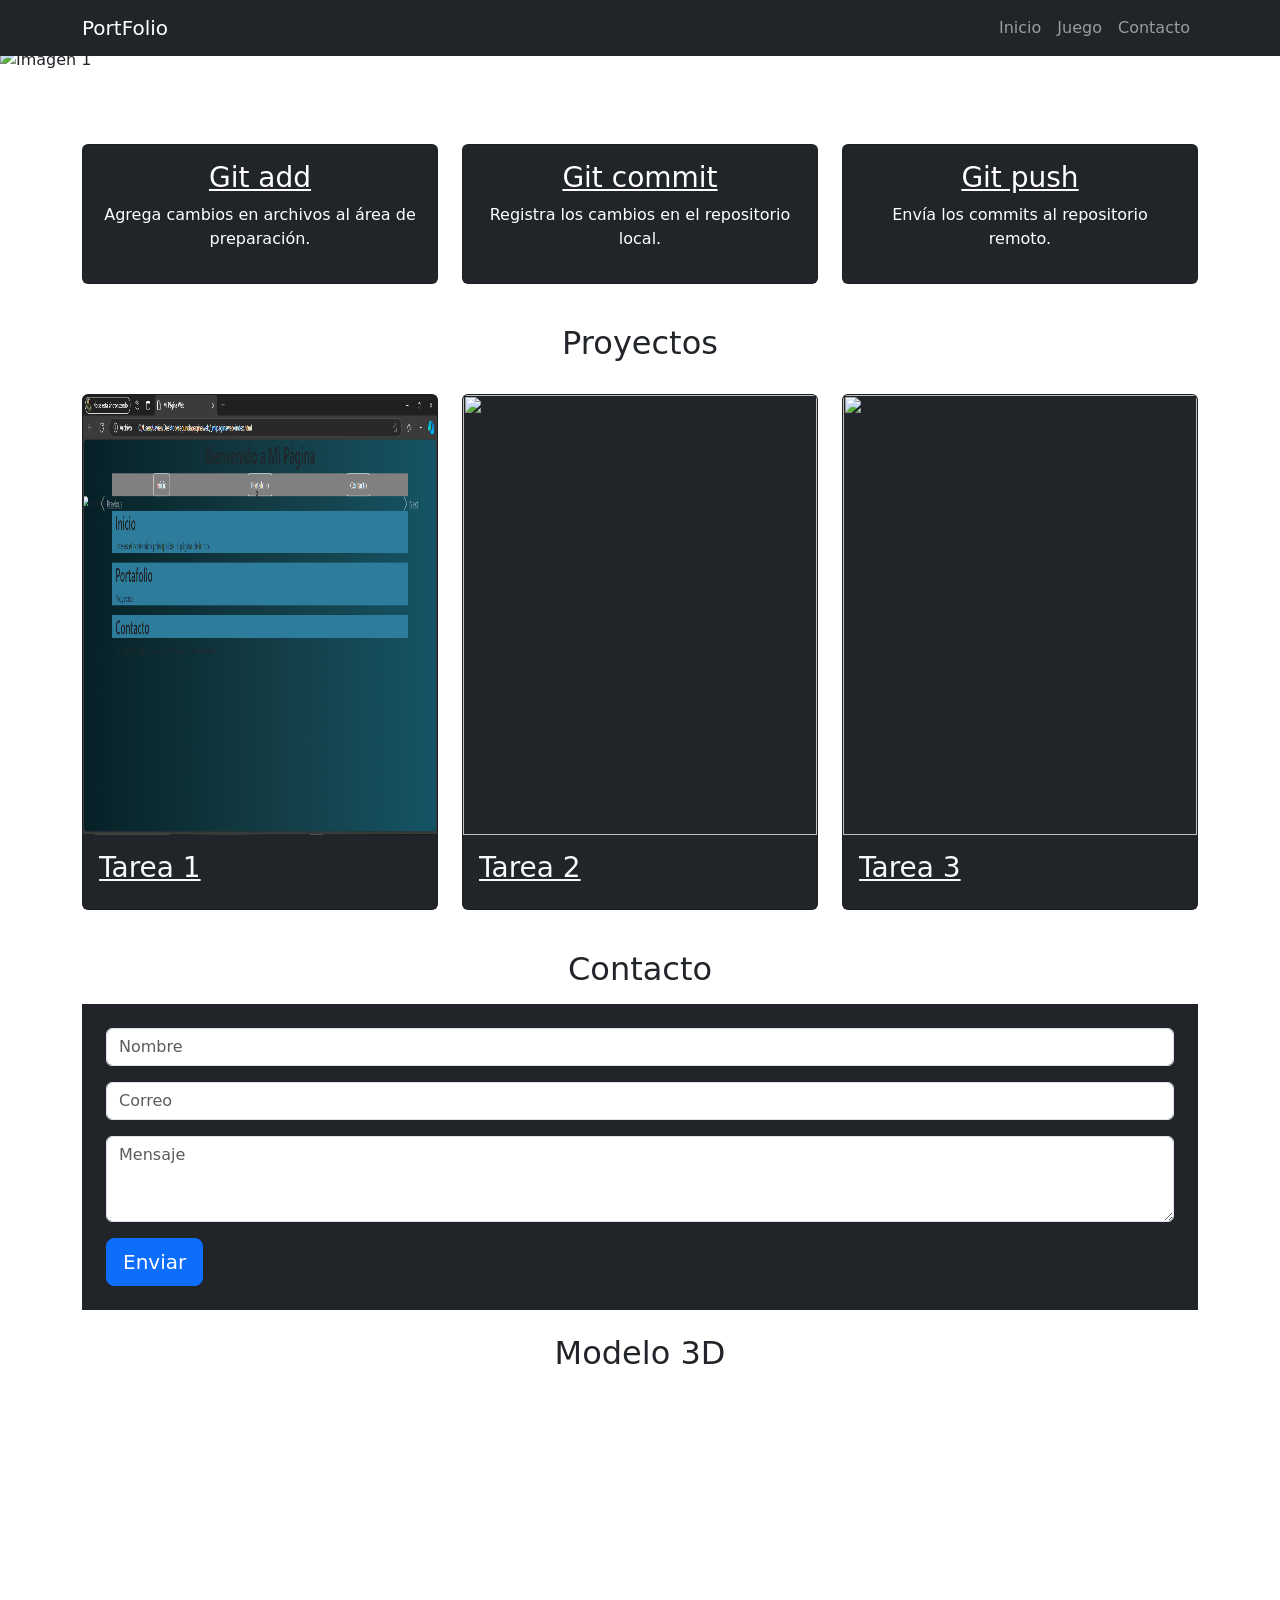
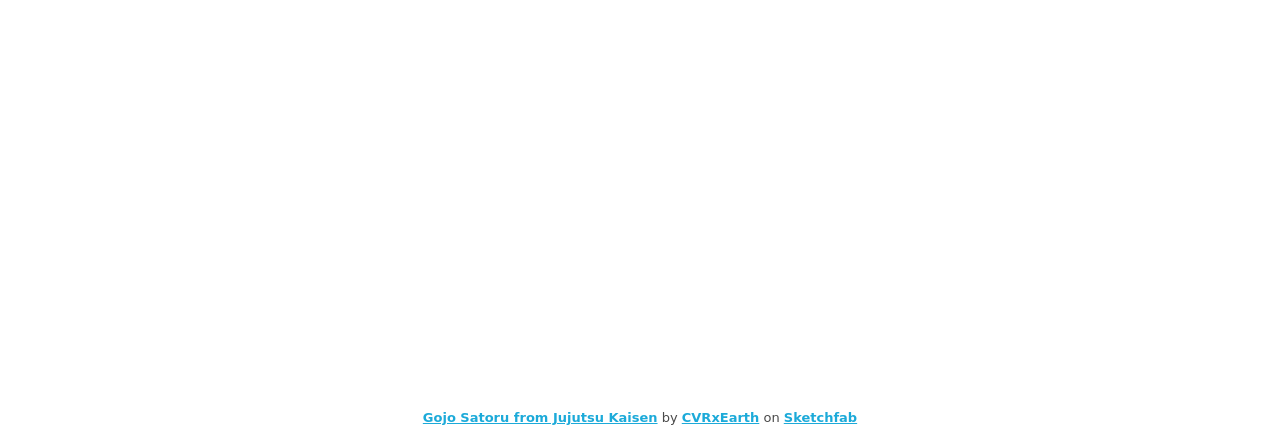
==== templates/index.html @ 1b6c3ca7 "Geniaaal" ====
<!DOCTYPE html>
<html lang="es">
<head>
    <meta charset="UTF-8">
    <meta name="viewport" content="width=device-width, initial-scale=1.0">
    <title>Document</title>
    <link href="https://cdn.jsdelivr.net/npm/bootstrap@5.3.3/dist/css/bootstrap.min.css" rel="stylesheet">
</head>
<body>

    <nav class="navbar navbar-expand-lg navbar-dark bg-dark fixed-top">
        <div class="container">
            <a href="#" class="navbar-brand">PortFolio</a>
            <button class="navbar-toggler" type="button" data-bs-toggle="collapse" data-bs-target="#navbarS">
                <span class="navbar-toggler-icon"></span>
            </button>
            <div class="collapse navbar-collapse" id="navbarS">
                <ul class="navbar-nav ms-auto mb-2 mb-lg-0">
                    <li class="nav-item"><a href="#" class="nav-link">Inicio</a></li>
                    <li class="nav-item"><a href="/hangman/app.py.py" class="nav-link">Juego</a></li>
                    <li class="nav-item"><a href="#" class="nav-link">Contacto</a></li>
                </ul>
            </div>
        </div>
    </nav>

    <div id="carouselE" class="carousel slide mt-5" data-bs-ride="carousel">
        <div class="carousel-inner">
            <div class="carousel-item active">
                <img src="static/images/plantilla1.jfif" class="d-block w-100" alt="Imagen 1">
            </div>
            <div class="carousel-item">
                <img src="static/images/plantilla2.jfif" class="d-block w-100" alt="Imagen 2">
            </div>
        </div>
        <button class="carousel-control-prev" type="button" data-bs-target="#carouselE" data-bs-slide="prev">
            <span class="carousel-control-prev-icon" aria-hidden="true"></span>
            <span class="visually-hidden">Previous</span>
        </button>
        <button class="carousel-control-next" type="button" data-bs-target="#carouselE" data-bs-slide="next">
            <span class="carousel-control-next-icon" aria-hidden="true"></span>
            <span class="visually-hidden">Next</span>
        </button>
    </div>

    <section class="about section-padding mt-4">
        <div class="container">
            <div class="row">
                <div class="col-lg-4">
                    <img src="static/images/about.jpg" class="img-fluid" alt="">
                </div>
            </div>
        </div>
    </section>

    <section class="services section-padding mt-4">
        <div class="container">
            <div class="row text-center">
                <div class="col-lg-4">
                    <div class="card bg-dark text-white mb-3">
                        <div class="card-body">
                            <h3 class="card-title"><a href="pagina1.html" class="text-white">Git add</a></h3>
                            <p>Agrega cambios en archivos al área de preparación.</p>
                        </div>
                    </div>
                </div>
                <div class="col-lg-4">
                    <div class="card bg-dark text-white mb-3">
                        <div class="card-body">
                            <h3 class="card-title"><a href="pagina2.html" class="text-white">Git commit</a></h3>
                            <p>Registra los cambios en el repositorio local.</p>
                        </div>
                    </div>
                </div>
                <div class="col-lg-4">
                    <div class="card bg-dark text-white mb-3">
                        <div class="card-body">
                            <h3 class="card-title"><a href="pagina3.html" class="text-white">Git push</a></h3>
                            <p>Envía los commits al repositorio remoto.</p>
                        </div>
                    </div>
                </div>
            </div>
        </div>
    </section>

    <section class="portfolio section-padding mt-4">
        <div class="container">
            <div class="row">
                <div class="col-md-12 text-center mb-4">
                    <h2>Proyectos</h2>
                </div>
            </div>
            <div class="row">
                <div class="col-lg-4 mb-3">
                    <div class="card bg-dark text-light">
                        <img src="../static/images/1paginaweb.PNG" class="card-img-top" alt="" style="width: 100%; height: 440px;">
                        <div class="card-body">
                            <h3><a href="Html1/index.html" class="text-light">Tarea 1</a></h3>
                        </div>
                    </div>
                </div>      
                <div class="col-lg-4 mb-3">
                    <div class="card bg-dark text-light">
                        <img src="static/images/git.PNG" class="card-img-top" alt="" style="width: 100%; height: 440px;">
                        <div class="card-body">
                            <h3><a href="powerpoint/pp.html" class="text-light">Tarea 2</a></h3>
                        </div>
                    </div>
                </div>
                <div class="col-lg-4 mb-3">
                    <div class="card bg-dark text-light">
                        <img src="static/images/plataformas.PNG" class="card-img-top" alt="" style="width: 100%; height: 440px;">
                        <div class="card-body">
                            <h3><a href="Html2/index.html" class="text-light">Tarea 3</a></h3>
                        </div>
                    </div>
                </div>
            </div>
        </div>
    </section>

    <section class="contact section-padding mt-4">
        <div class="container">
            <div class="row">
                <div class="col-md-12 text-center">
                    <h2>Contacto</h2>
                    <p></p>
                </div>
            </div>
            <div class="row">
                <div class="col-md-12">
                    <form action="#" class="bg-dark p-4 m-auto">
                        <div class="row">
                            <div class="col-md-12 mb-3">
                                <input type="text" class="form-control" placeholder="Nombre">
                            </div>
                            <div class="col-md-12 mb-3">
                                <input type="email" class="form-control" placeholder="Correo">
                            </div>
                            <div class="col-md-12 mb-3">
                                <textarea class="form-control" rows="3" placeholder="Mensaje"></textarea>
                            </div>
                            <div class="col-md-12">
                                <button class="btn btn-primary btn-lg btn-block">Enviar</button>
                            </div>
                        </div>
                    </form>
                </div>
            </div>
        </div>
    </section>

    <footer class="bg-dark text-white text-center mt-4">
        <div class="container">
            
        </div>
    </footer>

    <script src="https://cdn.jsdelivr.net/npm/bootstrap@5.3.3/dist/js/bootstrap.bundle.min.js"></script>
</body>
<div class="col-md-12 text-center">
    <h2>Modelo 3D</h2>
    <p></p>
</div>
<section class="model-3d text-center mt-4">
    <div class="sketchfab-embed-wrapper">
        <iframe title="Gojo Satoru from Jujutsu Kaisen" frameborder="0" allowfullscreen mozallowfullscreen="true" webkitallowfullscreen="true" allow="autoplay; fullscreen; xr-spatial-tracking" src="https://sketchfab.com/models/d2ff113d88f34a09be5c2d1266765cd0/embed?ui_theme=dark" style="width: 100%; height: 600px;"></iframe>
        <p style="font-size: 13px; font-weight: normal; margin: 5px; color: #4A4A4A;">
            <a href="https://sketchfab.com/3d-models/gojo-satoru-from-jujutsu-kaisen-d2ff113d88f34a09be5c2d1266765cd0?utm_medium=embed&utm_campaign=share-popup&utm_content=d2ff113d88f34a09be5c2d1266765cd0" target="_blank" rel="nofollow" style="font-weight: bold; color: #1CAAD9;">Gojo Satoru from Jujutsu Kaisen</a> by 
            <a href="https://sketchfab.com/CVRxEarth?utm_medium=embed&utm_campaign=share-popup&utm_content=d2ff113d88f34a09be5c2d1266765cd0" target="_blank" rel="nofollow" style="font-weight: bold; color: #1CAAD9;">CVRxEarth</a> on 
            <a href="https://sketchfab.com?utm_medium=embed&utm_campaign=share-popup&utm_content=d2ff113d88f34a09be5c2d1266765cd0" target="_blank" rel="nofollow" style="font-weight: bold; color: #1CAAD9;">Sketchfab</a>
        </p>
    </div>
</section>
</html>
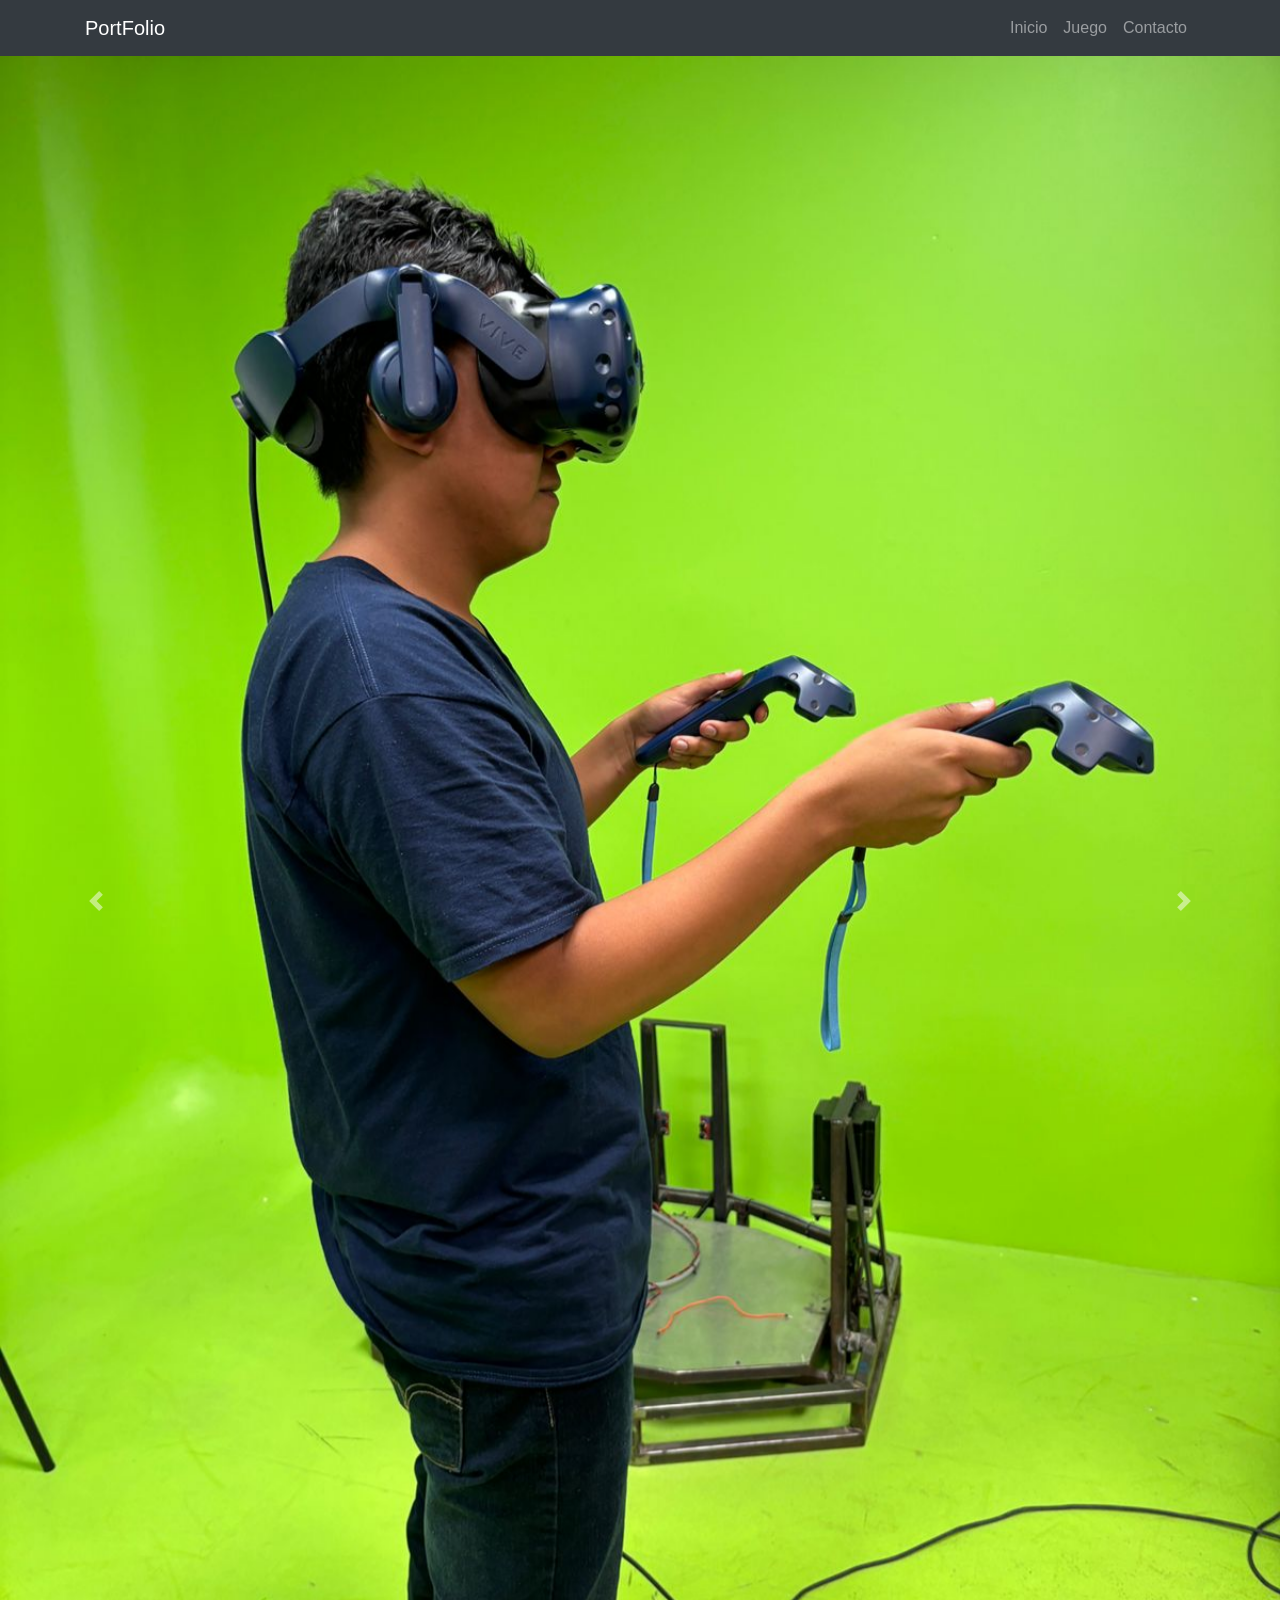
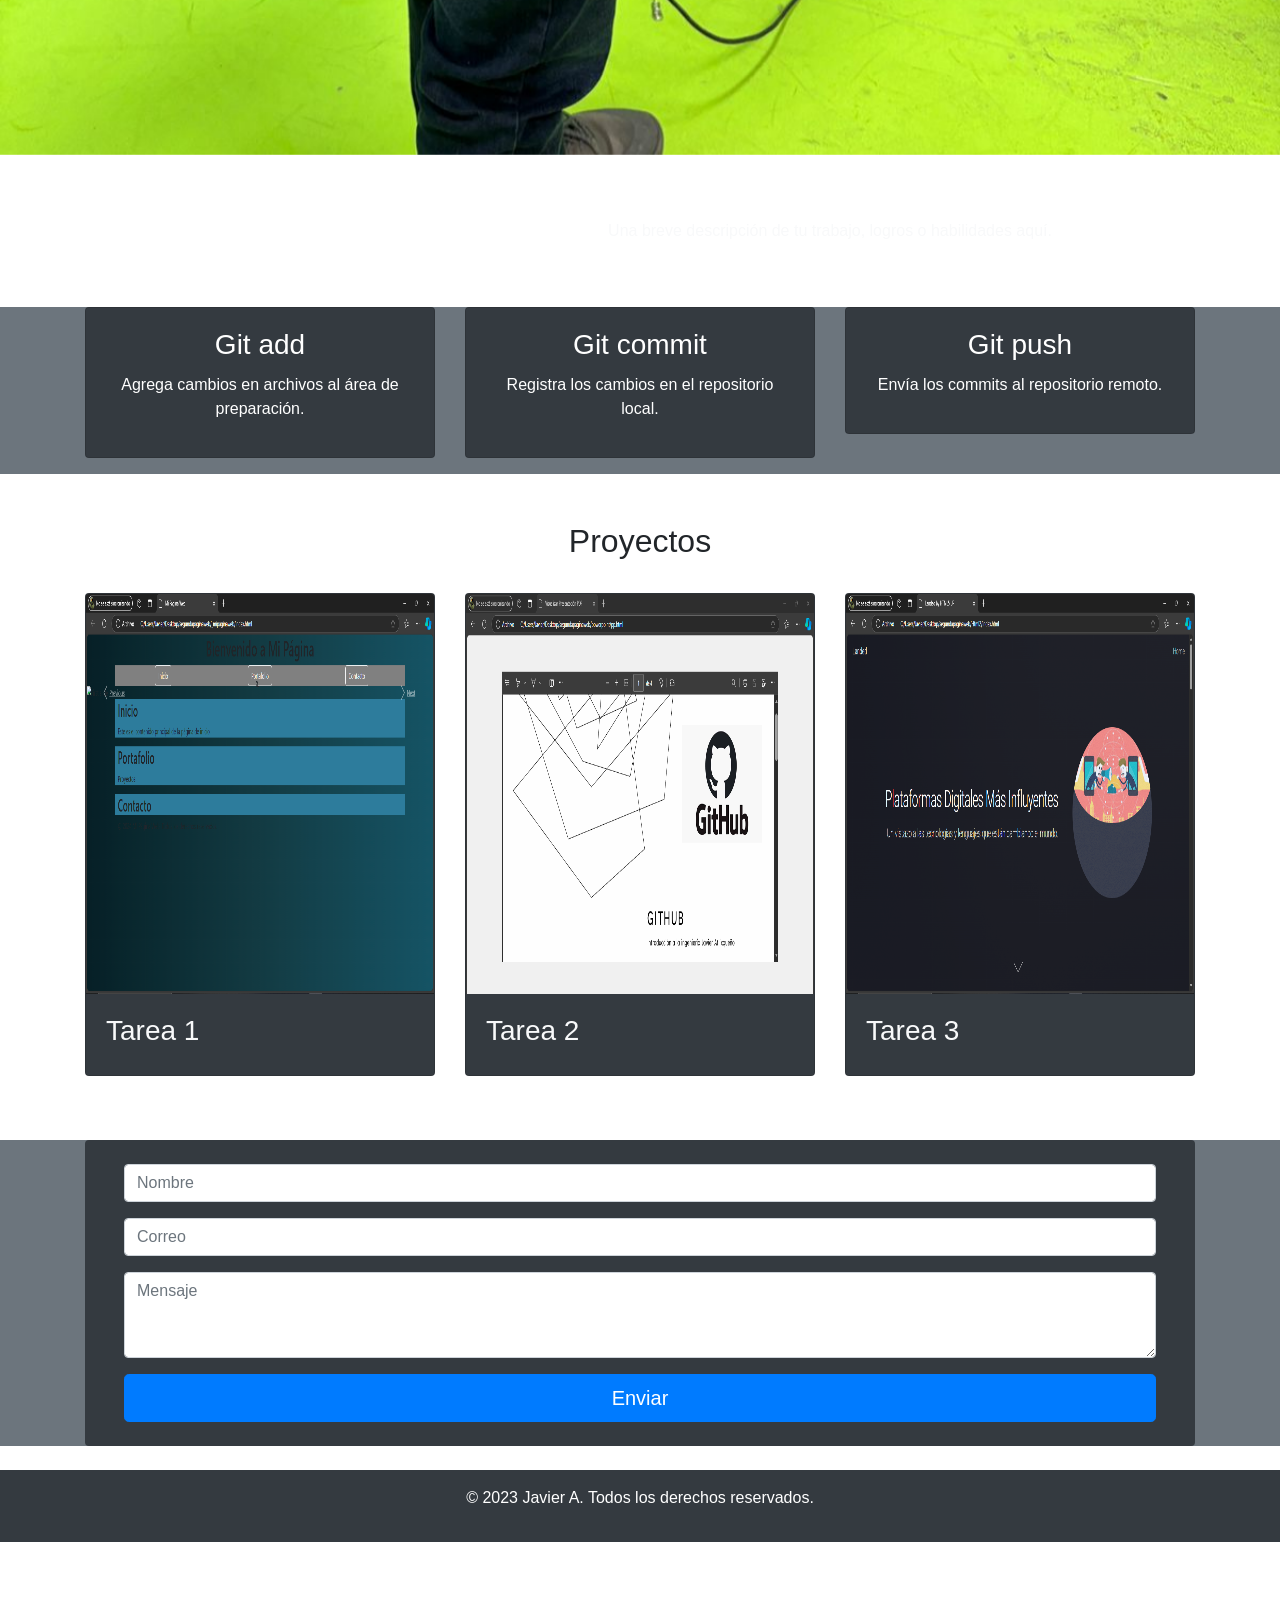
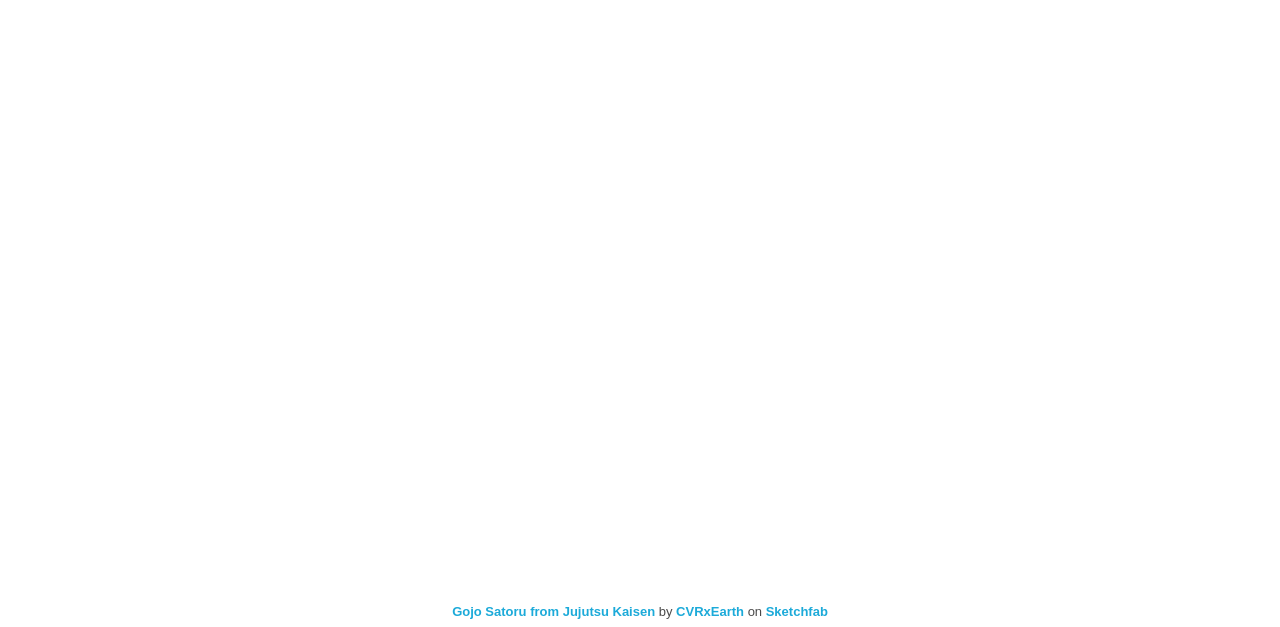
==== commit 3f275cf1: "gunicorn" ====
--- a/templates/index.html
+++ b/templates/index.html
@@ -3,11 +3,13 @@
 <head>
     <meta charset="UTF-8">
     <meta name="viewport" content="width=device-width, initial-scale=1.0">
-    <title>Document</title>
+    <title>Portafolio</title>
     <link href="https://cdn.jsdelivr.net/npm/bootstrap@5.3.3/dist/css/bootstrap.min.css" rel="stylesheet">
+    <link href="https://stackpath.bootstrapcdn.com/bootstrap/4.5.2/css/bootstrap.min.css" rel="stylesheet">
 </head>
 <body>
 
+    <!-- Navbar -->
     <nav class="navbar navbar-expand-lg navbar-dark bg-dark fixed-top">
         <div class="container">
             <a href="#" class="navbar-brand">PortFolio</a>
@@ -17,20 +19,21 @@
             <div class="collapse navbar-collapse" id="navbarS">
                 <ul class="navbar-nav ms-auto mb-2 mb-lg-0">
                     <li class="nav-item"><a href="#" class="nav-link">Inicio</a></li>
-                    <li class="nav-item"><a href="/hangman/app.py.py" class="nav-link">Juego</a></li>
-                    <li class="nav-item"><a href="#" class="nav-link">Contacto</a></li>
+                    <li class="nav-item"><a href="../static/Juego/Hangman.html" class="nav-link">Juego</a></li>
+                    <li class="nav-item"><a href="#contact" class="nav-link">Contacto</a></li>
                 </ul>
             </div>
         </div>
     </nav>
 
+    <!-- Carousel -->
     <div id="carouselE" class="carousel slide mt-5" data-bs-ride="carousel">
         <div class="carousel-inner">
             <div class="carousel-item active">
-                <img src="static/images/plantilla1.jfif" class="d-block w-100" alt="Imagen 1">
+                <img src="../static/images/plantilla1.jfif" class="d-block w-100" alt="Imagen 1">
             </div>
             <div class="carousel-item">
-                <img src="static/images/plantilla2.jfif" class="d-block w-100" alt="Imagen 2">
+                <img src="../static/images/plantilla2.jfif" class="d-block w-100" alt="Imagen 2">
             </div>
         </div>
         <button class="carousel-control-prev" type="button" data-bs-target="#carouselE" data-bs-slide="prev">
@@ -43,19 +46,25 @@
         </button>
     </div>
 
-    <section class="about section-padding mt-4">
+    <!-- About Section -->
+    <section class="about section-padding mt-5 text-center">
         <div class="container">
             <div class="row">
-                <div class="col-lg-4">
-                    <img src="static/images/about.jpg" class="img-fluid" alt="">
+                <div class="col-lg-4 m-auto">
+                    <img src="static/images/about.jpg" class="img-fluid rounded" alt="">
+                </div>
+                <div class="col-lg-8 m-auto">
+                    <p class="text-light mt-3">Una breve descripción de tu trabajo, logros o habilidades aquí.</p>
                 </div>
             </div>
         </div>
     </section>
 
-    <section class="services section-padding mt-4">
+    <!-- Services Section -->
+    <section class="services section-padding bg-secondary text-light text-center mt-5">
         <div class="container">
-            <div class="row text-center">
+            
+            <div class="row">
                 <div class="col-lg-4">
                     <div class="card bg-dark text-white mb-3">
                         <div class="card-body">
@@ -84,7 +93,8 @@
         </div>
     </section>
 
-    <section class="portfolio section-padding mt-4">
+    <!-- Portfolio Section -->
+    <section class="portfolio section-padding mt-5">
         <div class="container">
             <div class="row">
                 <div class="col-md-12 text-center mb-4">
@@ -94,25 +104,25 @@
             <div class="row">
                 <div class="col-lg-4 mb-3">
                     <div class="card bg-dark text-light">
-                        <img src="../static/images/1paginaweb.PNG" class="card-img-top" alt="" style="width: 100%; height: 440px;">
+                        <img src="../static/images/1paginaweb.PNG" class="card-img-top" alt="Tarea 1" style="height: 400px;">
                         <div class="card-body">
-                            <h3><a href="Html1/index.html" class="text-light">Tarea 1</a></h3>
+                            <h3><a href="../templates/Html1/index.html" class="text-light">Tarea 1</a></h3>
                         </div>
                     </div>
                 </div>      
                 <div class="col-lg-4 mb-3">
                     <div class="card bg-dark text-light">
-                        <img src="static/images/git.PNG" class="card-img-top" alt="" style="width: 100%; height: 440px;">
+                        <img src="../static/images/git.PNG" class="card-img-top" alt="Tarea 2" style="height: 400px;">
                         <div class="card-body">
-                            <h3><a href="powerpoint/pp.html" class="text-light">Tarea 2</a></h3>
+                            <h3><a href="../templates/powerpoint/pp.html" class="text-light">Tarea 2</a></h3>
                         </div>
                     </div>
                 </div>
                 <div class="col-lg-4 mb-3">
                     <div class="card bg-dark text-light">
-                        <img src="static/images/plataformas.PNG" class="card-img-top" alt="" style="width: 100%; height: 440px;">
+                        <img src="../static/images/plataformas.PNG" class="card-img-top" alt="Tarea 3" style="height: 400px;">
                         <div class="card-body">
-                            <h3><a href="Html2/index.html" class="text-light">Tarea 3</a></h3>
+                            <h3><a href="../templates/Html2/index.html" class="text-light">Tarea 3</a></h3>
                         </div>
                     </div>
                 </div>
@@ -120,57 +130,45 @@
         </div>
     </section>
 
-    <section class="contact section-padding mt-4">
-        <div class="container">
-            <div class="row">
-                <div class="col-md-12 text-center">
-                    <h2>Contacto</h2>
-                    <p></p>
+    <!-- Contact Section -->
+    <section id="contact" class="contact section-padding bg-secondary text-light mt-5">
+        <div class="container mt-5">
+            <form action="/submit" method="POST" class="bg-dark p-4 m-auto rounded">
+                <div class="row-center">
+                    <div class="col-md-12 mb-3">
+                        <input type="text" name="nombre" class="form-control" placeholder="Nombre" required>
+                    </div>
+                    <div class="col-md-12 mb-3">
+                        <input type="email" name="correo" class="form-control" placeholder="Correo" required>
+                    </div>
+                    <div class="col-md-12 mb-3">
+                        <textarea name="mensaje" class="form-control" rows="3" placeholder="Mensaje" required></textarea>
+                    </div>
+                    <div class="col-md-12">
+                        <button type="submit" class="btn btn-primary btn-lg btn-block">Enviar</button>
+                    </div>
                 </div>
-            </div>
-            <div class="row">
-                <div class="col-md-12">
-                    <form action="#" class="bg-dark p-4 m-auto">
-                        <div class="row">
-                            <div class="col-md-12 mb-3">
-                                <input type="text" class="form-control" placeholder="Nombre">
-                            </div>
-                            <div class="col-md-12 mb-3">
-                                <input type="email" class="form-control" placeholder="Correo">
-                            </div>
-                            <div class="col-md-12 mb-3">
-                                <textarea class="form-control" rows="3" placeholder="Mensaje"></textarea>
-                            </div>
-                            <div class="col-md-12">
-                                <button class="btn btn-primary btn-lg btn-block">Enviar</button>
-                            </div>
-                        </div>
-                    </form>
-                </div>
-            </div>
+            </form>
         </div>
     </section>
 
-    <footer class="bg-dark text-white text-center mt-4">
-        <div class="container">
-            
+    <!-- Footer -->
+    <footer class="bg-dark text-white text-center py-3 mt-4">
+        <p>&copy; 2023 Javier A. Todos los derechos reservados.</p>
+    </footer>
+
+    <!-- 3D Model -->
+    <section class="model-3d text-center mt-5">
+        <div class="sketchfab-embed-wrapper">
+            <iframe title="Gojo Satoru from Jujutsu Kaisen" frameborder="0" allowfullscreen mozallowfullscreen="true" webkitallowfullscreen="true" allow="autoplay; fullscreen; xr-spatial-tracking" src="https://sketchfab.com/models/d2ff113d88f34a09be5c2d1266765cd0/embed?ui_theme=dark" style="width: 100%; height: 600px;"></iframe>
+            <p style="font-size: 13px; font-weight: normal; margin: 5px; color: #4A4A4A;">
+                <a href="https://sketchfab.com/3d-models/gojo-satoru-from-jujutsu-kaisen-d2ff113d88f34a09be5c2d1266765cd0" target="_blank" rel="nofollow" style="font-weight: bold; color: #1CAAD9;">Gojo Satoru from Jujutsu Kaisen</a> by 
+                <a href="https://sketchfab.com/CVRxEarth" target="_blank" rel="nofollow" style="font-weight: bold; color: #1CAAD9;">CVRxEarth</a> on 
+                <a href="https://sketchfab.com" target="_blank" rel="nofollow" style="font-weight: bold; color: #1CAAD9;">Sketchfab</a>
+            </p>
         </div>
-    </footer>
+    </section>
 
     <script src="https://cdn.jsdelivr.net/npm/bootstrap@5.3.3/dist/js/bootstrap.bundle.min.js"></script>
 </body>
-<div class="col-md-12 text-center">
-    <h2>Modelo 3D</h2>
-    <p></p>
-</div>
-<section class="model-3d text-center mt-4">
-    <div class="sketchfab-embed-wrapper">
-        <iframe title="Gojo Satoru from Jujutsu Kaisen" frameborder="0" allowfullscreen mozallowfullscreen="true" webkitallowfullscreen="true" allow="autoplay; fullscreen; xr-spatial-tracking" src="https://sketchfab.com/models/d2ff113d88f34a09be5c2d1266765cd0/embed?ui_theme=dark" style="width: 100%; height: 600px;"></iframe>
-        <p style="font-size: 13px; font-weight: normal; margin: 5px; color: #4A4A4A;">
-            <a href="https://sketchfab.com/3d-models/gojo-satoru-from-jujutsu-kaisen-d2ff113d88f34a09be5c2d1266765cd0?utm_medium=embed&utm_campaign=share-popup&utm_content=d2ff113d88f34a09be5c2d1266765cd0" target="_blank" rel="nofollow" style="font-weight: bold; color: #1CAAD9;">Gojo Satoru from Jujutsu Kaisen</a> by 
-            <a href="https://sketchfab.com/CVRxEarth?utm_medium=embed&utm_campaign=share-popup&utm_content=d2ff113d88f34a09be5c2d1266765cd0" target="_blank" rel="nofollow" style="font-weight: bold; color: #1CAAD9;">CVRxEarth</a> on 
-            <a href="https://sketchfab.com?utm_medium=embed&utm_campaign=share-popup&utm_content=d2ff113d88f34a09be5c2d1266765cd0" target="_blank" rel="nofollow" style="font-weight: bold; color: #1CAAD9;">Sketchfab</a>
-        </p>
-    </div>
-</section>
 </html>
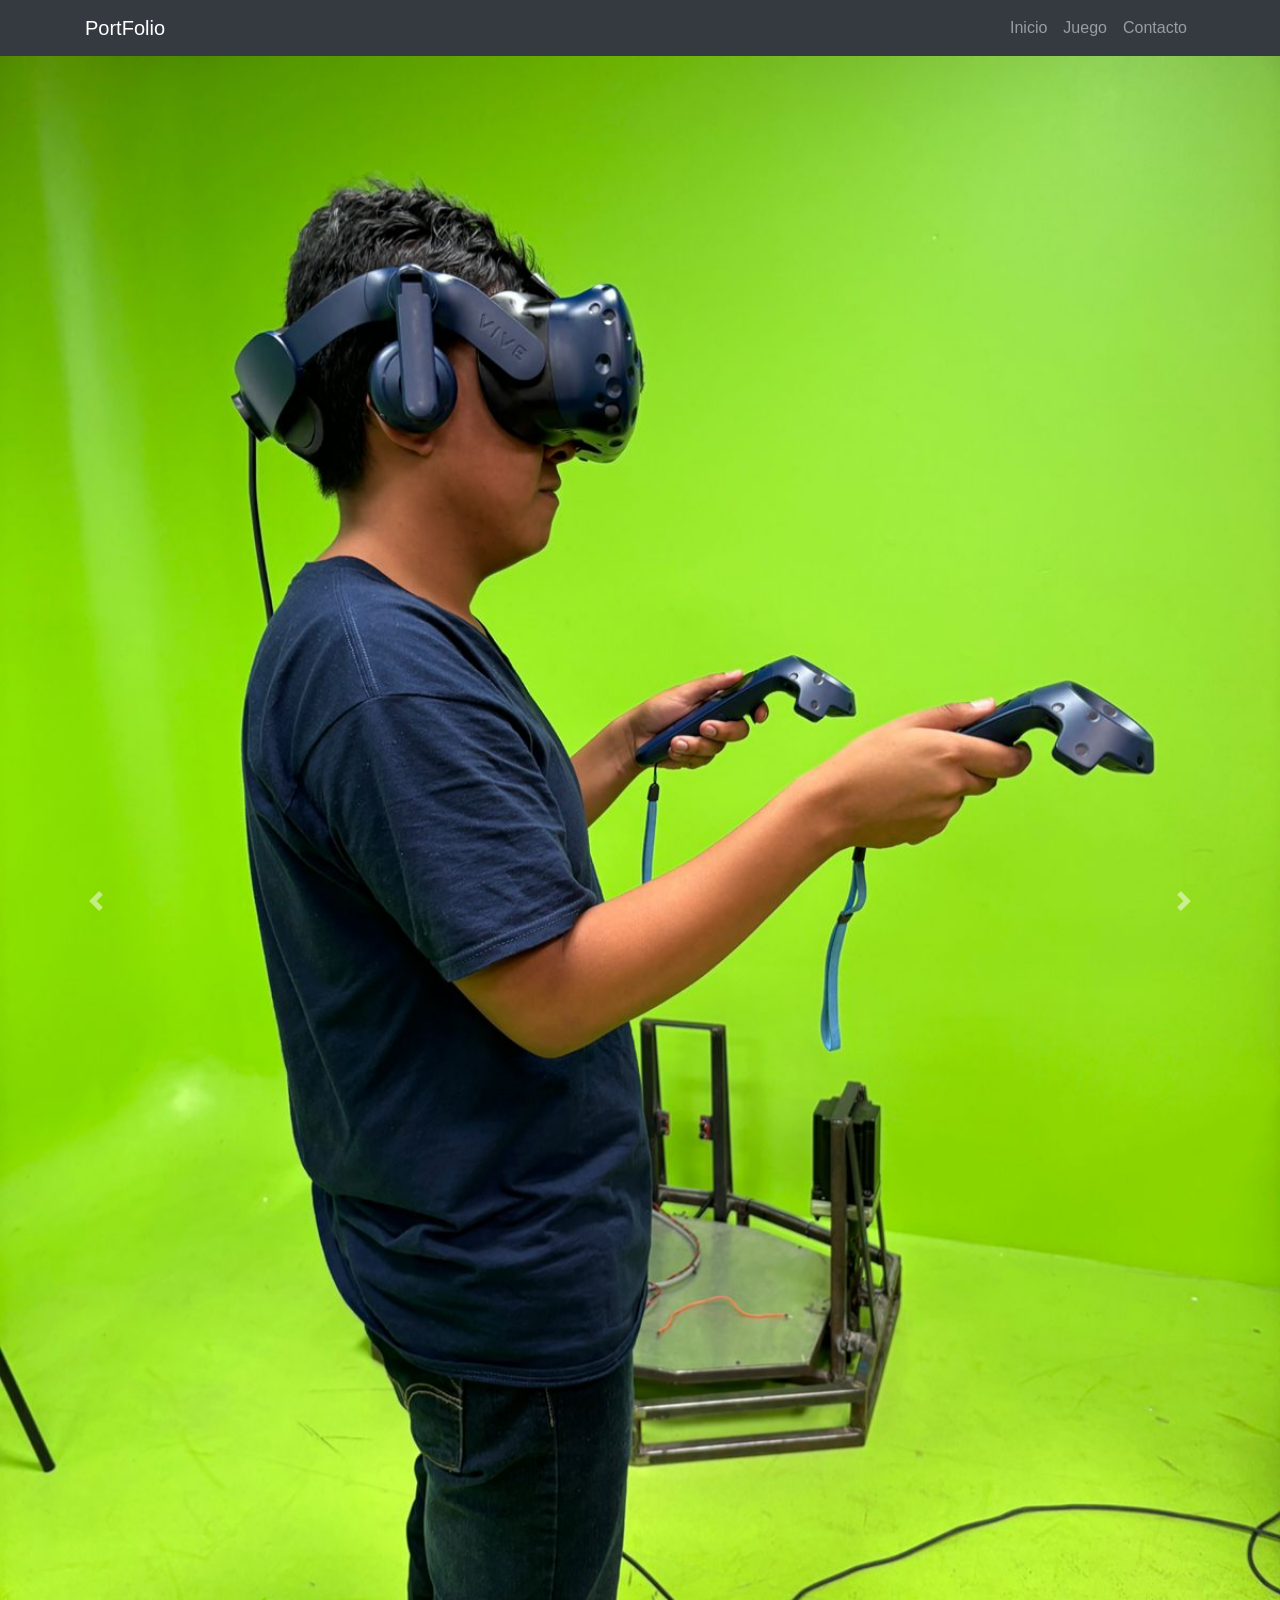
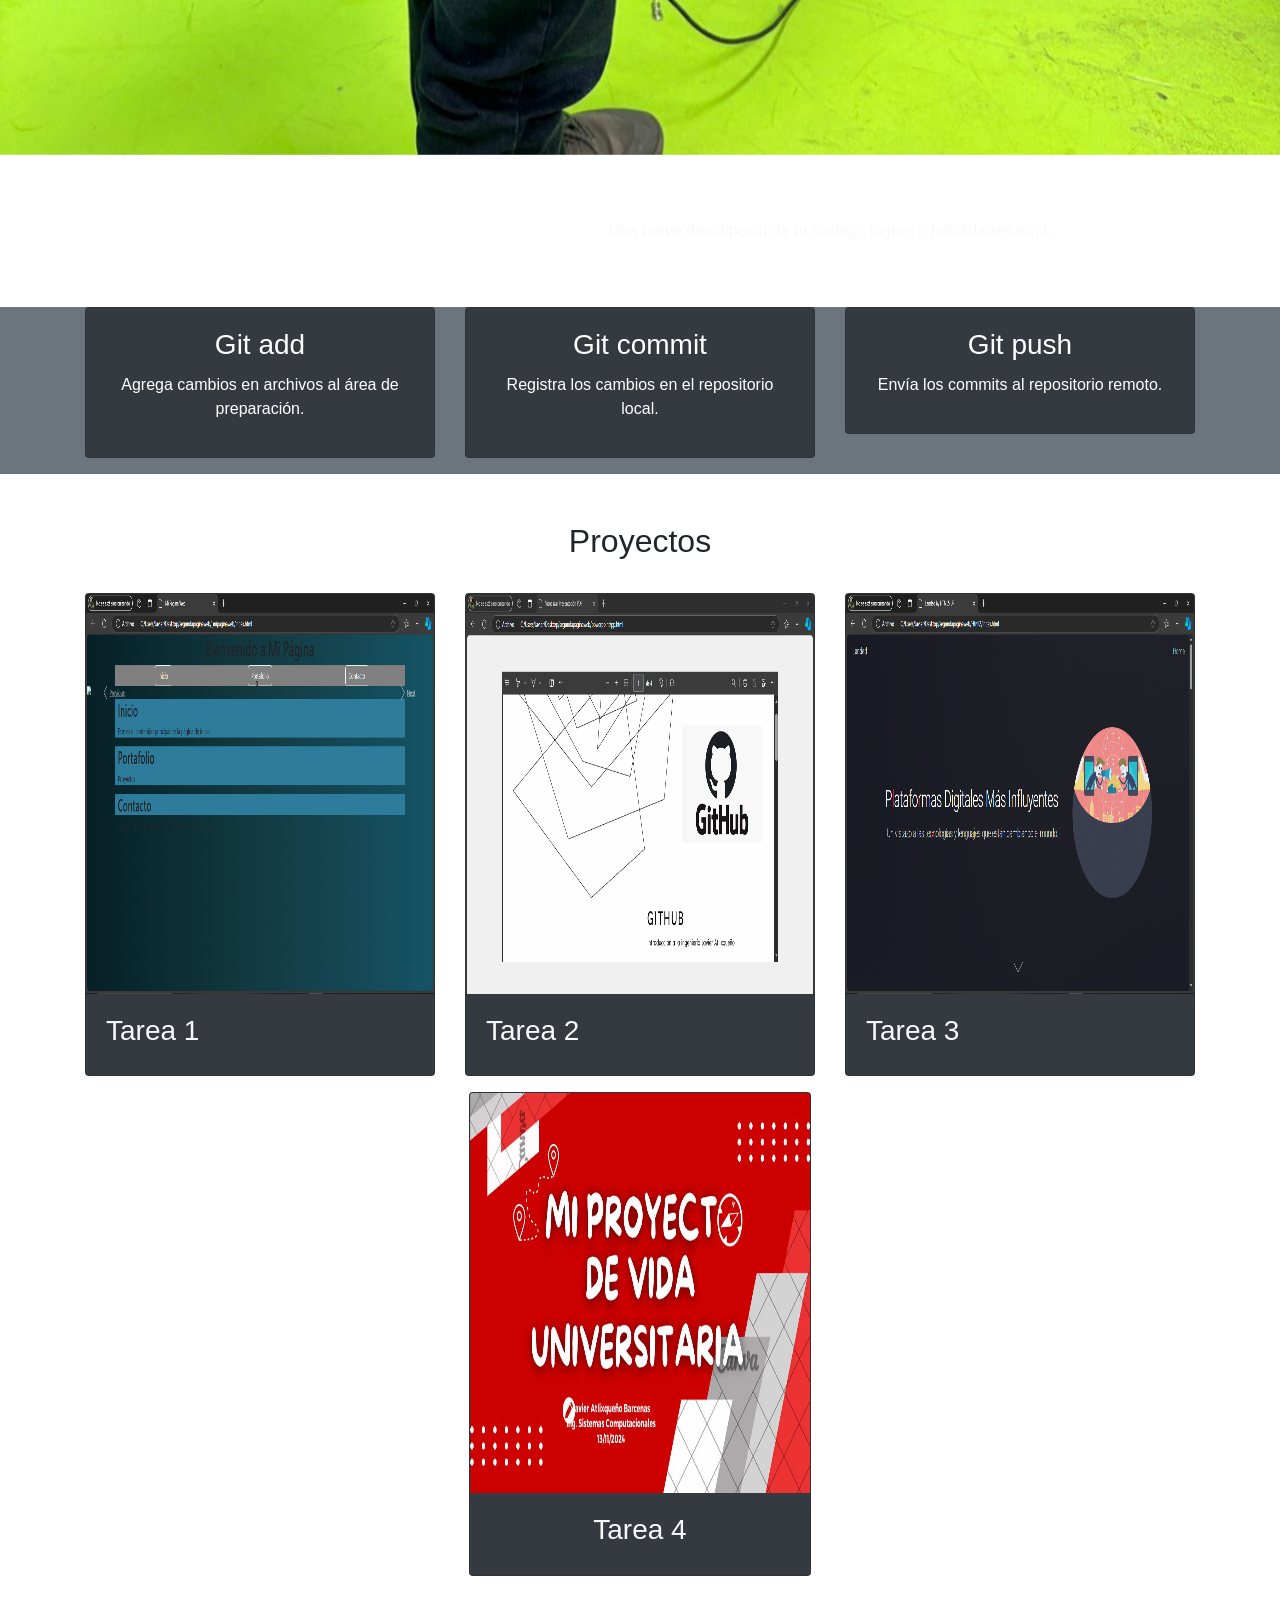
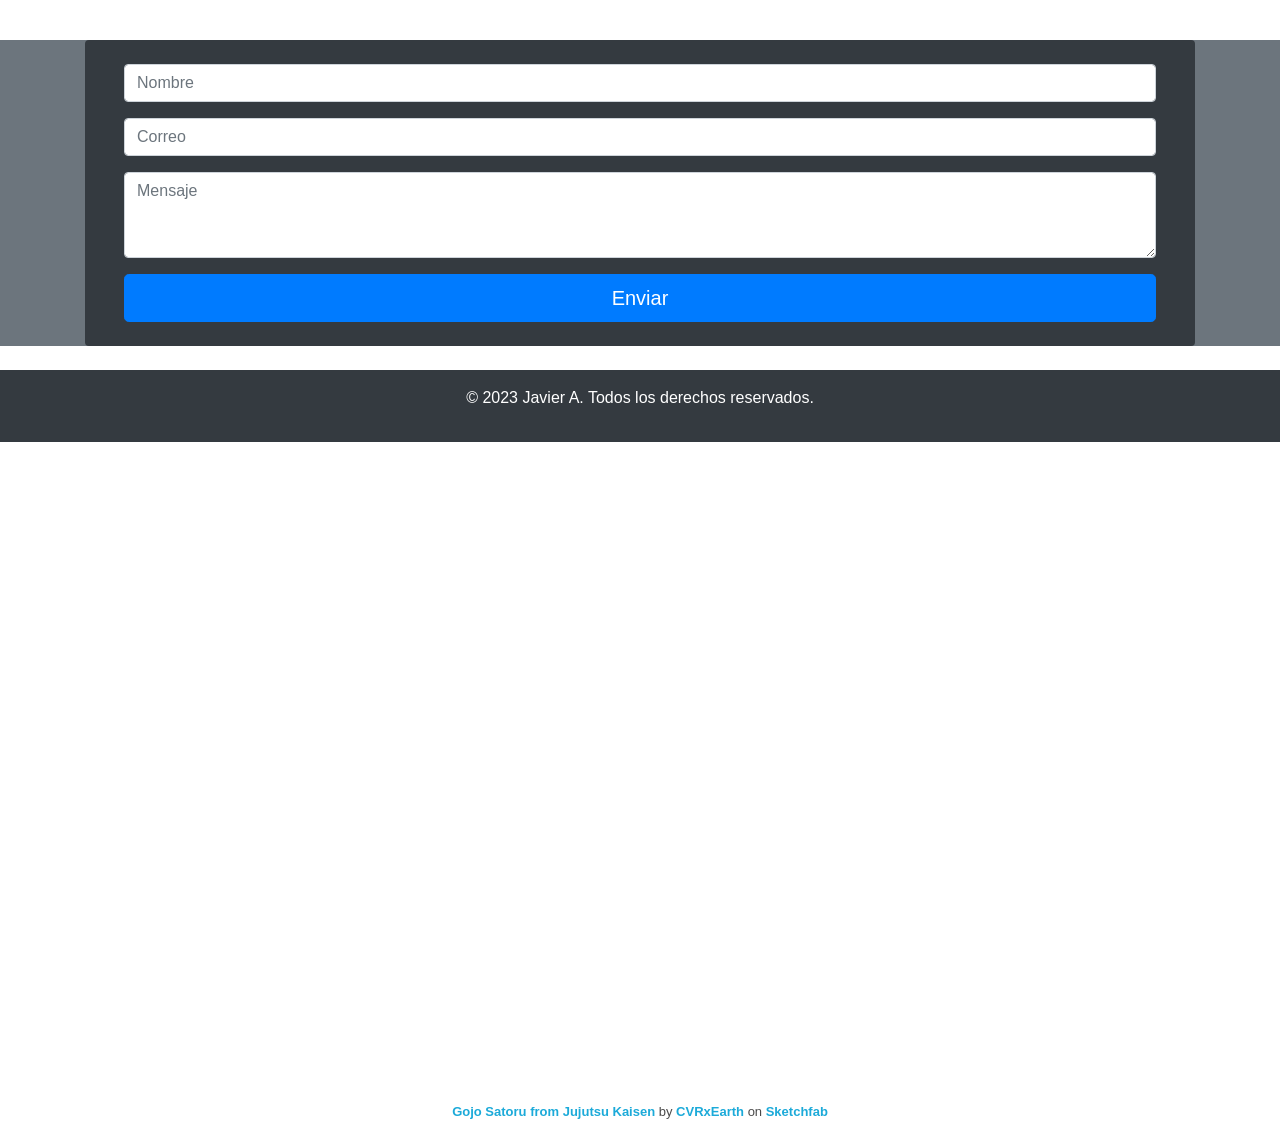
==== commit 6750f9b4: "pptx" ====
--- a/templates/index.html
+++ b/templates/index.html
@@ -126,6 +126,16 @@
                         </div>
                     </div>
                 </div>
+                <center>
+                <div class="col-lg-4 mb-3">
+                    <div class="card bg-dark text-light">
+                        <img src="../static/images/Captura.JPG" class="card-img-top" alt="Tarea 4" style="height: 400px;">
+                        <div class="card-body">
+                            <h3><a href="../templates/intrauia/pi.html" class="text-light">Tarea 4</a></h3>
+                        </div>
+                    </div>
+                </div>
+                </center>
             </div>
         </div>
     </section>
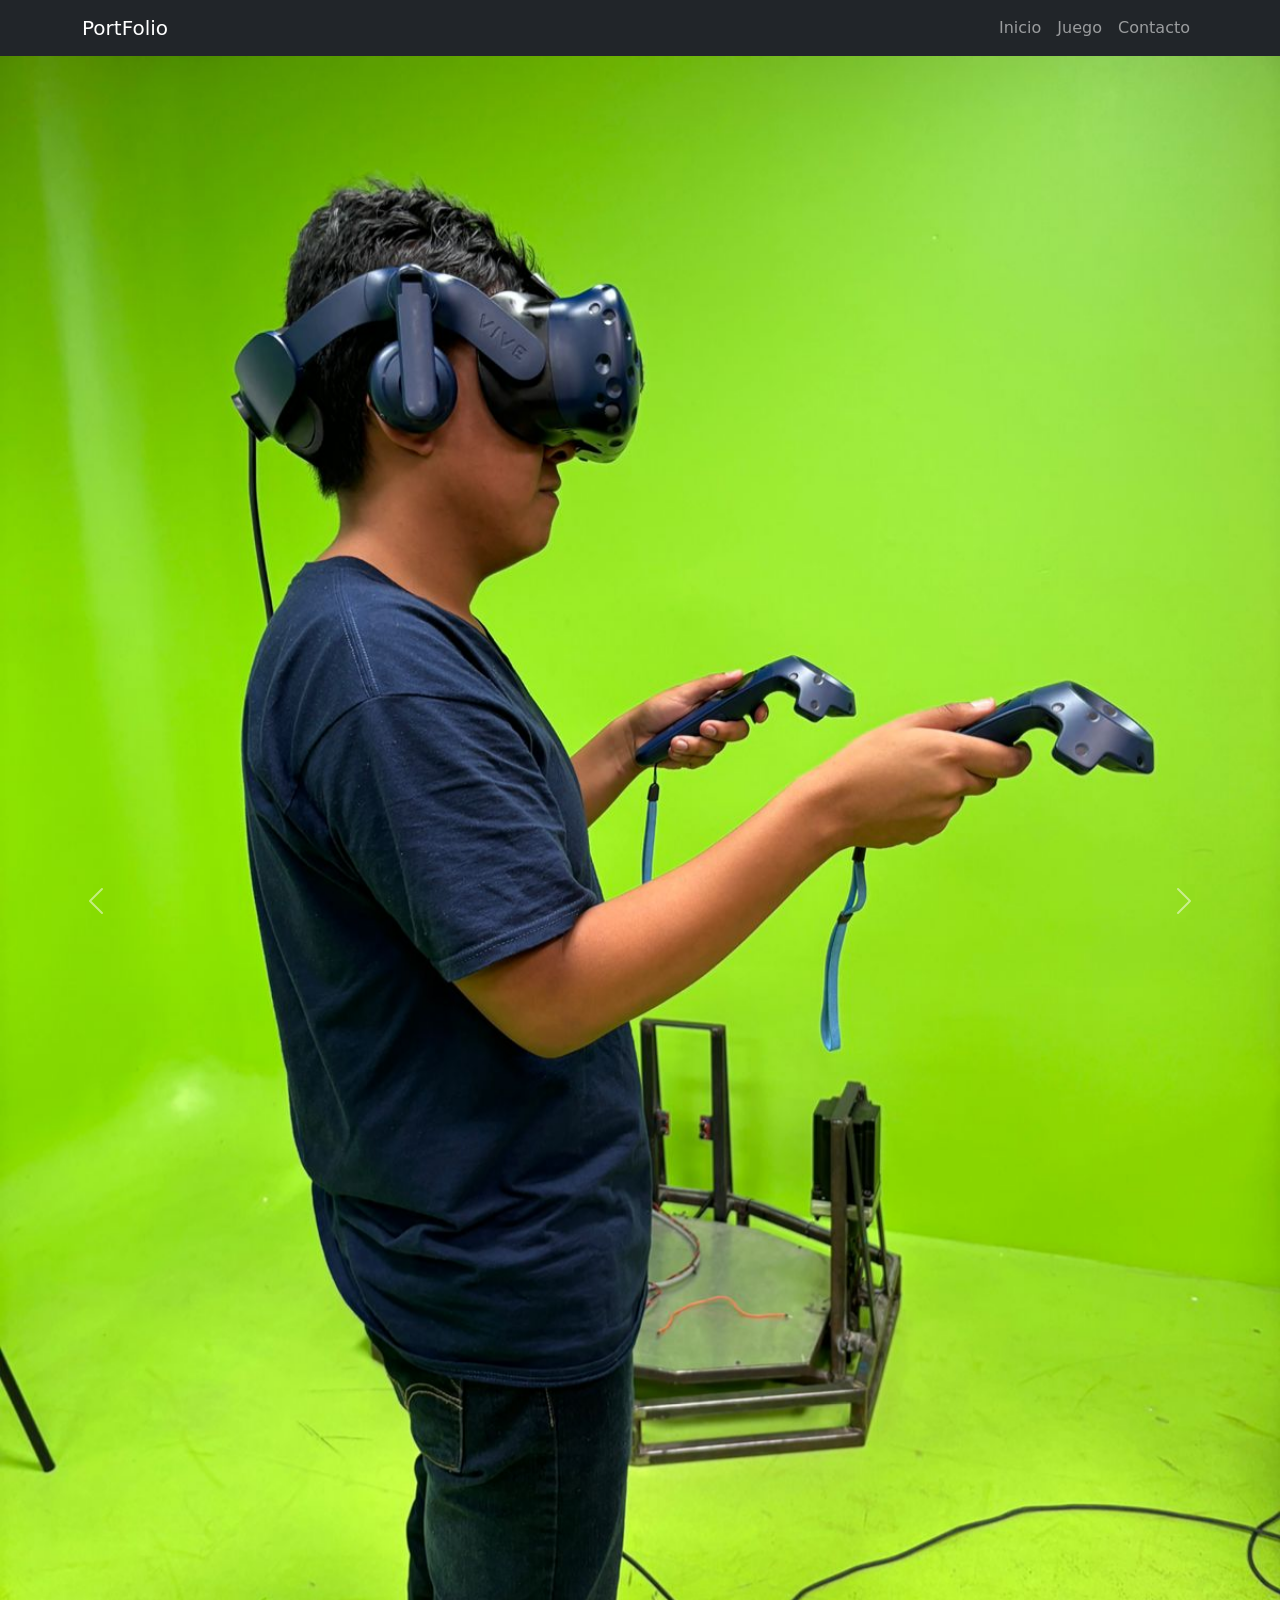
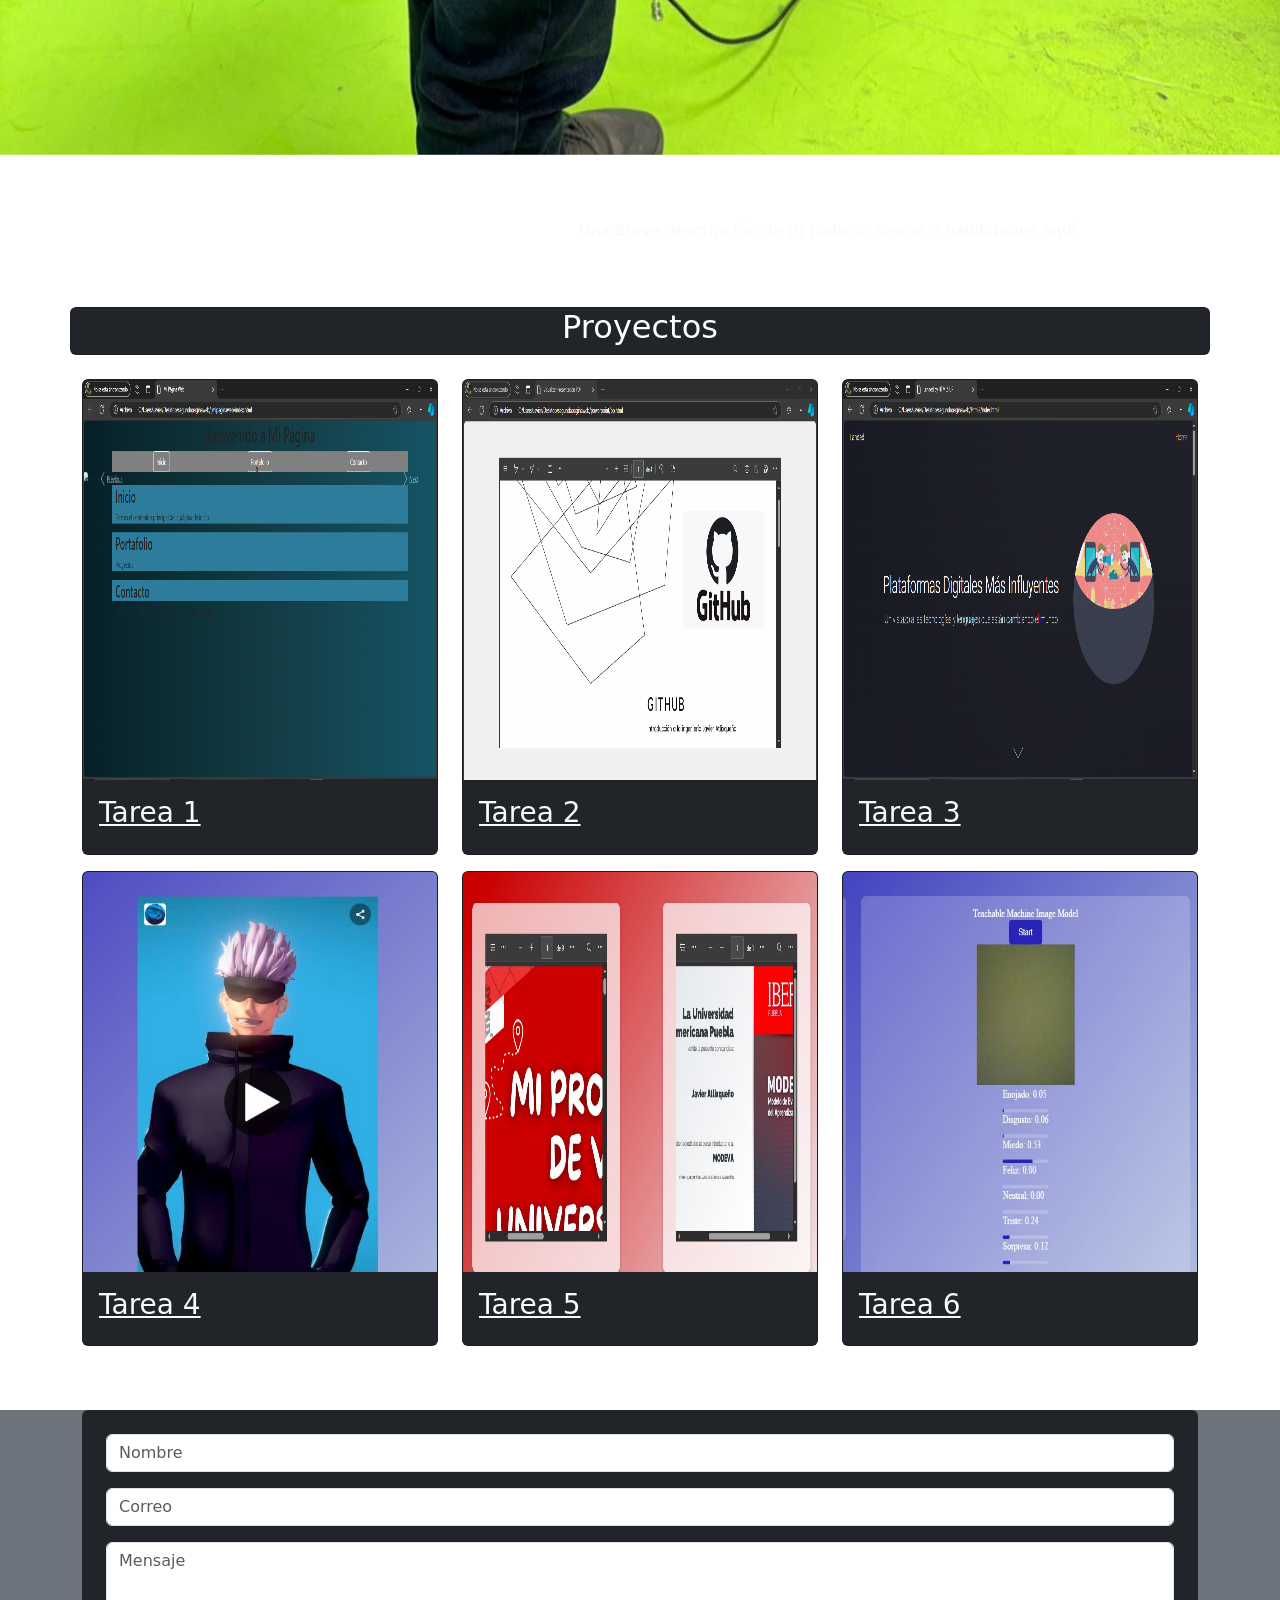
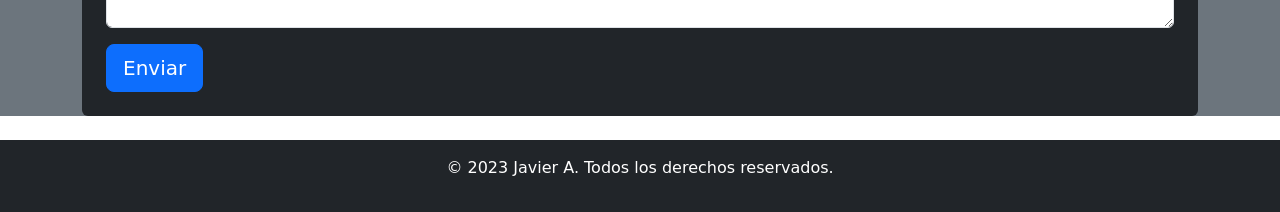
==== commit 1cfd093e: "Tercera actualizacion" ====
--- a/templates/index.html
+++ b/templates/index.html
@@ -3,9 +3,11 @@
 <head>
     <meta charset="UTF-8">
     <meta name="viewport" content="width=device-width, initial-scale=1.0">
-    <title>Portafolio</title>
+    <title>Portfolio</title>
+    <!-- Solo incluye Bootstrap 5 -->
     <link href="https://cdn.jsdelivr.net/npm/bootstrap@5.3.3/dist/css/bootstrap.min.css" rel="stylesheet">
-    <link href="https://stackpath.bootstrapcdn.com/bootstrap/4.5.2/css/bootstrap.min.css" rel="stylesheet">
+    <script src="https://cdn.jsdelivr.net/npm/@tensorflow/tfjs@latest/dist/tf.min.js"></script>
+    <script src="https://cdn.jsdelivr.net/npm/@teachablemachine/image@latest/dist/teachablemachine-image.min.js"></script>    
 </head>
 <body>
 
@@ -20,7 +22,7 @@
                 <ul class="navbar-nav ms-auto mb-2 mb-lg-0">
                     <li class="nav-item"><a href="#" class="nav-link">Inicio</a></li>
                     <li class="nav-item"><a href="../static/Juego/Hangman.html" class="nav-link">Juego</a></li>
-                    <li class="nav-item"><a href="#contact" class="nav-link">Contacto</a></li>
+                    <li class="nav-item"><a href="../templates/Contact.html" class="nav-link">Contacto</a></li>
                 </ul>
             </div>
         </div>
@@ -60,44 +62,11 @@
         </div>
     </section>
 
-    <!-- Services Section -->
-    <section class="services section-padding bg-secondary text-light text-center mt-5">
-        <div class="container">
-            
-            <div class="row">
-                <div class="col-lg-4">
-                    <div class="card bg-dark text-white mb-3">
-                        <div class="card-body">
-                            <h3 class="card-title"><a href="pagina1.html" class="text-white">Git add</a></h3>
-                            <p>Agrega cambios en archivos al área de preparación.</p>
-                        </div>
-                    </div>
-                </div>
-                <div class="col-lg-4">
-                    <div class="card bg-dark text-white mb-3">
-                        <div class="card-body">
-                            <h3 class="card-title"><a href="pagina2.html" class="text-white">Git commit</a></h3>
-                            <p>Registra los cambios en el repositorio local.</p>
-                        </div>
-                    </div>
-                </div>
-                <div class="col-lg-4">
-                    <div class="card bg-dark text-white mb-3">
-                        <div class="card-body">
-                            <h3 class="card-title"><a href="pagina3.html" class="text-white">Git push</a></h3>
-                            <p>Envía los commits al repositorio remoto.</p>
-                        </div>
-                    </div>
-                </div>
-            </div>
-        </div>
-    </section>
-
     <!-- Portfolio Section -->
     <section class="portfolio section-padding mt-5">
         <div class="container">
             <div class="row">
-                <div class="col-md-12 text-center mb-4">
+                <div class="col-md-12 text-center mb-4 card bg-dark text-white">
                     <h2>Proyectos</h2>
                 </div>
             </div>
@@ -126,16 +95,30 @@
                         </div>
                     </div>
                 </div>
-                <center>
                 <div class="col-lg-4 mb-3">
                     <div class="card bg-dark text-light">
-                        <img src="../static/images/Captura.JPG" class="card-img-top" alt="Tarea 4" style="height: 400px;">
+                        <img src="../static/images/Gojito.JPG" class="card-img-top" alt="Tarea 4" style="height: 400px;">
                         <div class="card-body">
-                            <h3><a href="../templates/intrauia/pi.html" class="text-light">Tarea 4</a></h3>
+                            <h3><a href="../templates/3D/3D.html" class="text-light">Tarea 4</a></h3>
                         </div>
                     </div>
                 </div>
-                </center>
+                <div class="col-lg-4 mb-3">
+                    <div class="card bg-dark text-light">
+                        <img src="../static/images/MODEVA.JPG" class="card-img-top" alt="Tarea 5" style="height: 400px;">
+                        <div class="card-body">
+                            <h3><a href="../templates/intrauia/pi.html" class="text-light">Tarea 5</a></h3>
+                        </div>
+                    </div>
+                </div>
+                <div class="col-lg-4 mb-3">
+                    <div class="card bg-dark text-light">
+                        <img src="../static/images/IA.JPG" class="card-img-top" alt="Tarea 6" style="height: 400px;">
+                        <div class="card-body">
+                            <h3><a href="../templates/teachable/facial IA.html" class="text-light">Tarea 6</a></h3>
+                        </div>
+                    </div>
+                </div>
             </div>
         </div>
     </section>
@@ -161,24 +144,14 @@
             </form>
         </div>
     </section>
-
+    
     <!-- Footer -->
     <footer class="bg-dark text-white text-center py-3 mt-4">
         <p>&copy; 2023 Javier A. Todos los derechos reservados.</p>
     </footer>
 
-    <!-- 3D Model -->
-    <section class="model-3d text-center mt-5">
-        <div class="sketchfab-embed-wrapper">
-            <iframe title="Gojo Satoru from Jujutsu Kaisen" frameborder="0" allowfullscreen mozallowfullscreen="true" webkitallowfullscreen="true" allow="autoplay; fullscreen; xr-spatial-tracking" src="https://sketchfab.com/models/d2ff113d88f34a09be5c2d1266765cd0/embed?ui_theme=dark" style="width: 100%; height: 600px;"></iframe>
-            <p style="font-size: 13px; font-weight: normal; margin: 5px; color: #4A4A4A;">
-                <a href="https://sketchfab.com/3d-models/gojo-satoru-from-jujutsu-kaisen-d2ff113d88f34a09be5c2d1266765cd0" target="_blank" rel="nofollow" style="font-weight: bold; color: #1CAAD9;">Gojo Satoru from Jujutsu Kaisen</a> by 
-                <a href="https://sketchfab.com/CVRxEarth" target="_blank" rel="nofollow" style="font-weight: bold; color: #1CAAD9;">CVRxEarth</a> on 
-                <a href="https://sketchfab.com" target="_blank" rel="nofollow" style="font-weight: bold; color: #1CAAD9;">Sketchfab</a>
-            </p>
-        </div>
-    </section>
+    <!-- Agregar el script de Bootstrap 5 -->
+    <script src="https://cdn.jsdelivr.net/npm/bootstrap@5.3.3/dist/js/bootstrap.bundle.min.js"></script>
 
-    <script src="https://cdn.jsdelivr.net/npm/bootstrap@5.3.3/dist/js/bootstrap.bundle.min.js"></script>
 </body>
 </html>
